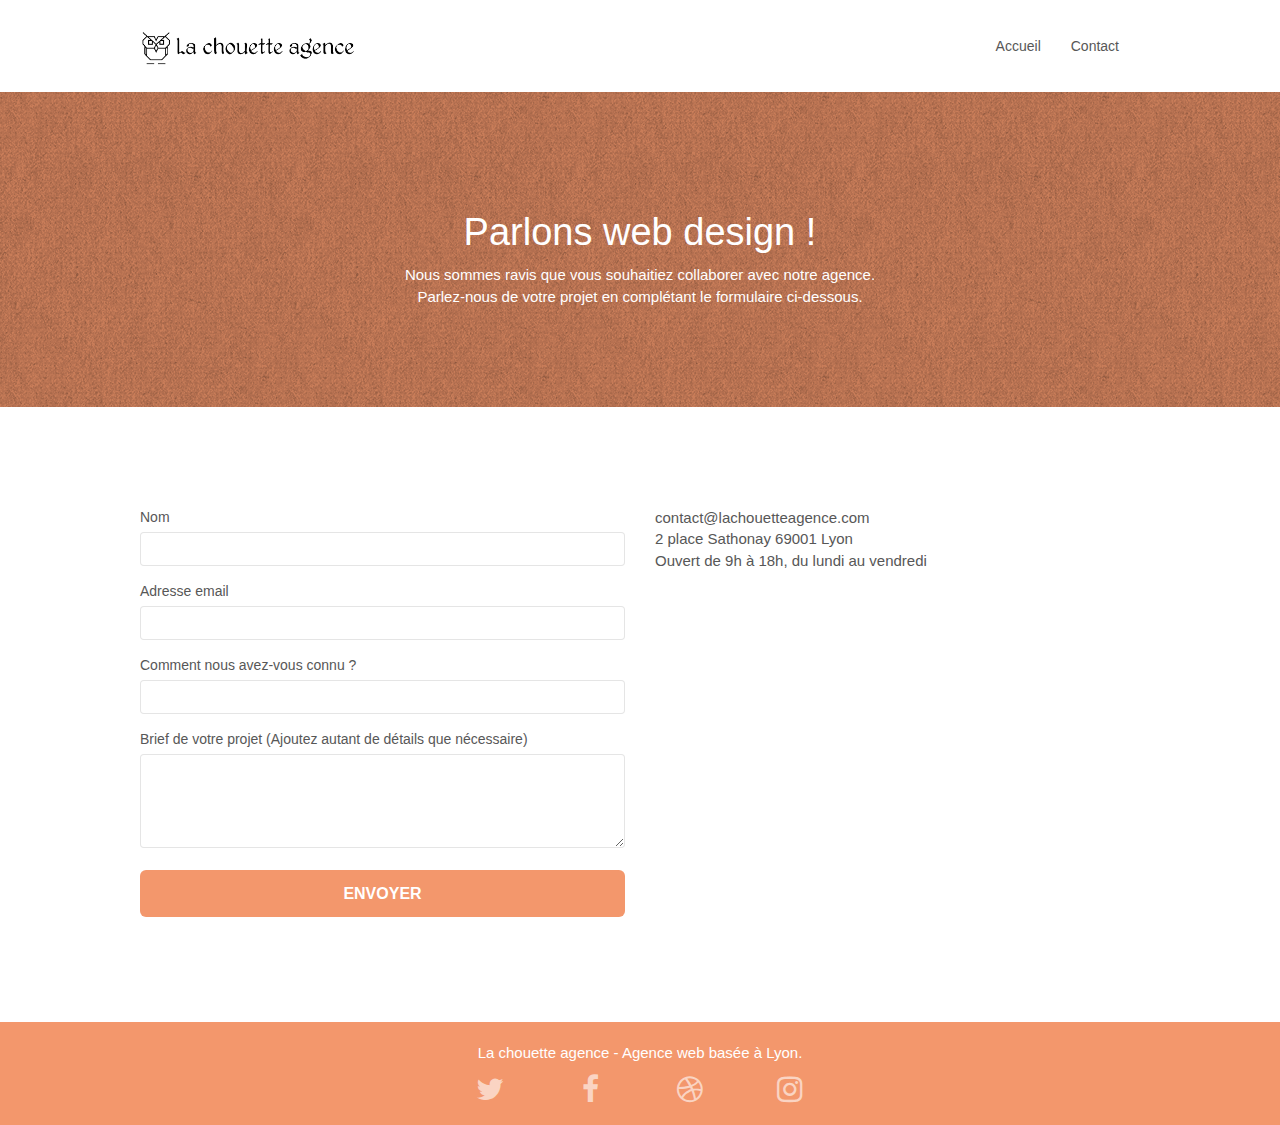
==== page2.html @ 59e29ae6 "La chouette" ====
<!doctype html>
<html lang="fr">
<head>
    <meta charset="utf-8">
    <meta name="keywords" content="Agence web design Lyon, SEO, Création site web">
    <meta name="description" content="Contact de la chouette agence de web design">
    <meta name="viewport" content="width=device-width, initial-scale=1.0, viewport-fit=cover">
    <link rel="shortcut icon" type="image/png" href="favicon.jpg">
    
	<link rel="stylesheet" type="text/css" href="./css/bootstrap.css">
	<link rel="stylesheet" type="text/css" href="style.css">
	<link rel="stylesheet" type="text/css" href="./css/font-awesome.css">
	<link rel="stylesheet" type="text/css" href="./css/et-line.css">
	
    
	<script src="./js/jquery-2.1.0.js"></script>
	<script src="./js/bootstrap.js"></script>
	<script src="./js/blocs.js"></script>
	<script src="./js/jquery.touchSwipe.js" defer></script>
	<script src="./js/jqBootstrapValidation.js"></script>
	<script src="./js/formHandler.js"></script>
    <title>Contact</title>

    
<!-- Analytics -->
 
<!-- Analytics END -->
    
</head>
<body>
<!-- Principal conteneur -->
<div class="page-container">
    
<!-- bloc-0 -->
<div class="bloc bgc-white l-bloc " id="bloc-0">
	<div class="container bloc-sm">
		<nav class="navbar row">
			<div class="navbar-header">
				<a class="navbar-brand" href="index.html"><img src="img/la-chouette-agence.png" alt="atlanta web design logo" height="40" /></a>
			</div>
			<div class="collapse navbar-collapse navbar-1 special-dropdown-nav">
				<ul class="site-navigation nav navbar-nav">
					<li>
						<a href="index.html">Accueil</a>
					</li>
					<li>
						<a href="page2.html">Contact</a>
					</li>
				</ul>
			</div>
		</nav>
	</div>
</div>
<!-- bloc-0 END -->

<!-- bloc-6 -->
<div class="bloc bg-dots-bg bg-repeat bgc-atomic-tangerine d-bloc bloc-bg-texture texture-paper" id="bloc-6">
	<div class="container bloc-lg">
		<div class="row">
			<div class="col-sm-12">
				<h1 class="text-center hero-bloc-text tc-white">
					Parlons web design !
				</h1>
				<p class="text-center mg-lg tc-white tight-width-whitespace">
					Nous sommes ravis que vous souhaitiez collaborer avec notre agence.<br>
					Parlez-nous de votre projet en complétant le formulaire ci-dessous.
				</p>
			</div>
		</div>
	</div>
</div>
<!-- bloc-6 END -->

<!-- bloc-7 -->
<div class="bloc bgc-white l-bloc" id="bloc-7">
	<div class="container bloc-lg">
		<div class="row">
			<div class="col-sm-6">
				<form id="form_1" novalidate success-msg="Your message has been sent." fail-msg="Sorry it seems that our mail server is not responding, Sorry for the inconvenience!">
					<div class="form-group">
						<label>
							Nom
						</label>
						<input id="name" class="form-control" required />
					</div>
					<div class="form-group">
						<label>
							Adresse email
						</label>
						<input id="email" class="form-control" type="email" required />
					</div>
					<div class="form-group">
						<label>
							Comment nous avez-vous connu ?
						</label>
						<input class="form-control" type="email" required id="input_504" />
					</div>
					<div class="form-group">
						<label>
							Brief de votre projet (Ajoutez autant de détails que nécessaire)<br>
						</label><textarea id="message" class="form-control" rows="4" cols="50" required></textarea>
					</div> 
					<button class="bloc-button btn btn-lg btn-block cta-hero btn-atomic-tangerine" type="submit">
						Envoyer
					</button>
				</form>
			</div>
			<div class="col-sm-6">
				<p>
					contact@lachouetteagence.com<br>2 place Sathonay 69001 Lyon<br>Ouvert de 9h à 18h, du lundi au vendredi<br>
				</p>
			</div>
		</div>
	</div>
</div>
<!-- bloc-7 END -->

<!-- ScrollToTop Button -->
<a class="bloc-button btn btn-d scrollToTop" onclick="scrollToTarget('1')"><span class="fa fa-chevron-up"></span></a>
<!-- ScrollToTop Button END-->


<!-- Footer - bloc-8 -->
<div class="bloc bgc-atomic-tangerine d-bloc" id="bloc-8">
	<div class="container bloc-sm">
		<div class="row">
			<div class="col-sm-12">
				<p class="text-center white">	
					La chouette agence - Agence web basée à Lyon.<br>
				</p>
				<div class="row row-no-gutters social">
					<div class="col-sm-3">
						<div class="text-center">
							<a class="social" href="index.html"><span class="fa fa-twitter icon-md"></span></a>
						</div>
					</div>
					<div class="col-sm-3">
						<div class="text-center">
							<a class="social" href="index.html"><span class="fa fa-facebook icon-md"></span></a>
						</div>
					</div>
					<div class="col-sm-3">
						<div class="text-center">
							<a class="social" href="index.html"><span class="fa fa-dribbble icon-md"></span></a>
						</div>
					</div>
					<div class="col-sm-3">
						<div class="text-center">
							<a class="social" href="index.html"><span class="fa fa-instagram icon-md"></span></a>
						</div>
					</div>
				</div>
			</div>
		</div>
	</div>
</div>
<!-- Footer - bloc-8 END -->

</div>
<!-- Principal conteneur END -->
</body>
</html>
---- style.css ----
body {
    margin: 0;
    padding: 0;
    background: #FFF;
    overflow-x: hidden;
    -webkit-font-smoothing: antialiased;
    -moz-osx-font-smoothing: grayscale;
}

a,
button {
    transition: all .3s ease-in-out;
    outline: none!important;
}

a:hover {
    text-decoration: none;
    cursor: pointer;
}

#page-loading-blocs-notifaction {
    position: fixed;
    top: 0;
    bottom: 0;
    width: 100%;
    z-index: 100000;
    background: #FFFFFF url("img/pageload-spinner.gif") no-repeat center center;
}

.bloc {
    width: 100%;
    clear: both;
    background: 50% 50% no-repeat;
    padding: 0 50px;
    -webkit-background-size: cover;
    -moz-background-size: cover;
    -o-background-size: cover;
    background-size: cover;
    position: relative;
}

.bloc .container {
    padding-left: 0;
    padding-right: 0;
}

.bloc-lg {
    padding: 100px 50px;
}

.bloc-md {
    padding: 50px;
}

.bloc-sm {
    padding: 20px 50px;
}

.bg-center,
.bg-l-edge,
.bg-r-edge,
.bg-t-edge,
.bg-b-edge,
.bg-tl-edge,
.bg-bl-edge,
.bg-tr-edge,
.bg-br-edge,
.bg-repeat {
    -webkit-background-size: auto!important;
    -moz-background-size: auto!important;
    -o-background-size: auto!important;
    background-size: auto!important;
}

.bg-repeat {
    background: repeat;
}

.bg-t-edge {
    background: top no-repeat;
}

.bloc-bg-texture::before {
    content: "";
    background-size: 2px 2px;
    position: absolute;
    top: 0;
    bottom: 0;
    left: 0;
    right: 0;
}

.texture-paper::before {
    background: url("img/texture-paper.png");
    background-size: 280px 280px;
}

.b-parallax {
    background-attachment: fixed;
}

.d-bloc {
    color: rgba(255, 255, 255, .7);
}

.d-bloc button:hover {
    color: rgba(255, 255, 255, .9);
}

.d-bloc .icon-round,
.d-bloc .icon-square,
.d-bloc .icon-rounded,
.d-bloc .icon-semi-rounded-a,
.d-bloc .icon-semi-rounded-b {
    border-color: rgba(255, 255, 255, .9);
}

.d-bloc .divider-h span {
    border-color: rgba(255, 255, 255, .2);
}

.d-bloc .a-btn,
.d-bloc .navbar a,
.d-bloc .navbar-brand,
.d-bloc a .icon-sm,
.d-bloc a .icon-md,
.d-bloc a .icon-lg,
.d-bloc a .icon-xl,
.d-bloc h1 a,
.d-bloc h2 a,
.d-bloc h3 a,
.d-bloc h4 a,
.d-bloc h5 a,
.d-bloc h6 a,
.d-bloc p a {
    color: rgba(255, 255, 255, .6);
}

.d-bloc .a-btn:hover,
.d-bloc .navbar a:hover,
.d-bloc .navbar-brand:hover,
.d-bloc a:hover .icon-sm,
.d-bloc a:hover .icon-md,
.d-bloc a:hover .icon-lg,
.d-bloc a:hover .icon-xl,
.d-bloc h1 a:hover,
.d-bloc h2 a:hover,
.d-bloc h3 a:hover,
.d-bloc h4 a:hover,
.d-bloc h5 a:hover,
.d-bloc h6 a:hover,
.d-bloc p a:hover {
    color: rgba(255, 255, 255, 1);
}

.d-bloc .navbar-toggle .icon-bar {
    background: rgba(255, 255, 255, 1);
}

.d-bloc .btn-wire,
.d-bloc .btn-wire:hover {
    color: rgba(255, 255, 255, 1);
    border-color: rgba(255, 255, 255, 1);
}

.d-bloc .panel {
    color: rgba(0, 0, 0, .5);
}

.d-bloc .panel button:hover {
    color: rgba(0, 0, 0, .7);
}

.d-bloc .panel icon {
    border-color: rgba(0, 0, 0, .7);
}

.d-bloc .panel .divider-h span {
    border-color: rgba(0, 0, 0, .1);
}

.d-bloc .panel .a-btn {
    color: rgba(0, 0, 0, .6);
}

.d-bloc .panel .a-btn:hover {
    color: rgba(0, 0, 0, 1);
}

.d-bloc .panel .btn-wire,
.d-bloc .panel .btn-wire:hover {
    color: rgba(0, 0, 0, .7);
    border-color: rgba(0, 0, 0, .3);
}

.d-bloc .panel,
.l-bloc {
    color: rgba(0, 0, 0, .5);
}

.d-bloc .panel button:hover,
.l-bloc button:hover {
    color: rgba(0, 0, 0, .7);
}

.l-bloc .icon-round,
.l-bloc .icon-square,
.l-bloc .icon-rounded,
.l-bloc .icon-semi-rounded-a,
.l-bloc .icon-semi-rounded-b {
    border-color: rgba(0, 0, 0, .7);
}

.d-bloc .panel .divider-h span,
.l-bloc .divider-h span {
    border-color: rgba(0, 0, 0, .1);
}

.d-bloc .panel .a-btn,
.l-bloc .a-btn,
.l-bloc .navbar a,
.l-bloc .navbar-brand,
.l-bloc a .icon-sm,
.l-bloc a .icon-md,
.l-bloc a .icon-lg,
.l-bloc a .icon-xl,
.l-bloc h1 a,
.l-bloc h2 a,
.l-bloc h3 a,
.l-bloc h4 a,
.l-bloc h5 a,
.l-bloc h6 a,
.l-bloc p a {
    color: rgba(0, 0, 0, .6);
}

.d-bloc .panel .a-btn:hover,
.l-bloc .a-btn:hover,
.l-bloc .navbar a:hover,
.l-bloc .navbar-brand:hover,
.l-bloc a:hover .icon-sm,
.l-bloc a:hover .icon-md,
.l-bloc a:hover .icon-lg,
.l-bloc a:hover .icon-xl,
.l-bloc h1 a:hover,
.l-bloc h2 a:hover,
.l-bloc h3 a:hover,
.l-bloc h4 a:hover,
.l-bloc h5 a:hover,
.l-bloc h6 a:hover,
.l-bloc p a:hover {
    color: rgba(0, 0, 0, 1);
}

.d-bloc .panel .btn-wire,
.d-bloc .panel .btn-wire:hover,
.l-bloc .btn-wire,
.l-bloc .btn-wire:hover {
    color: rgba(0, 0, 0, .7);
    border-color: rgba(0, 0, 0, .3);
}

.voffset {
    margin-top: 30px;
}

.voffset-lg {
    margin-top: 80px;
}

.row-no-gutters {
    margin-right: 0;
    margin-left: 0;
}

.row.row-no-gutters > [class^="col-"],
.row.row-no-gutters > [class*=" col-"] {
    padding-right: 0;
    padding-left: 0;
}

#bloc-1-hero h1 {
    font-size: 32px;
}

.Title-h1 {
    font-size: 23px;
    display: flex;
    flex-wrap: wrap;
    width: 75%;
    position: relative;
    left: 12%;
}

.col-xs-12 blockquote p{
    display: flex;
    position: relative;
    left: 19%;
    font-size: 19px;
    width: 60%;
}

.col-sm-12 p{
    font-size: 15px;
}

.bloc-sm .row .col-sm-12 .white{
    display: flex;
    justify-content: center;
    text-align: center; 
}

.col-sm-12 .title-h2 {
    display: flex;
    position: relative;
    left: 30%;
    width: 45%;
}

.col-sm-6 p{
    font-size: 15px;
}

.navbar {
    margin-bottom: 0;
    z-index: 1;
}

.navbar-brand {
    height: auto;
    padding: 3px 15px;
    font-size: 25px;
    font-weight: normal;
    font-weight: 600;
    line-height: 44px;
}

.navbar-brand img {
    max-height: 200px;
    margin: 0 5px 0 0;
    display: inline;
}

.navbar-brand img[src$=svg] {
    min-width: 100px;
}

.nav-center .navbar-brand img {
    margin: 0;
}

.navbar-nav .open .dropdown-menu > li > a {
    text-align: inherit;
}



.nav-invert .navbar .nav {
    float: left;
}

.nav-invert .navbar-header,
.nav-invert .navbar-brand {
    float: right;
    position: relative;
    z-index: 2;
}

@media (min-width: 768px) {
    .site-navigation {
        position: absolute;
        top: 50%;
        right: 20px;
        transform: translate(0, -50%);
        -webkit-transform: translateY(-50%);
    }
    .nav > li .dropdown-menu a,
    .nav > li .dropdown-menu a:hover {
        color: #484848;
    }
    .nav-invert .site-navigation {
        left: 0;
        right: 0;
    }
    .nav-center {
        text-align: center;
    }
    .nav-center .navbar-header {
        width: 100%;
    }
    .nav-center .navbar-header,
    .nav-center .navbar-brand,
    .nav-center .nav > li {
        float: none;
        display: inline-block;
    }
    .nav-center .site-navigation {
        position: relative;
        width: 100%;
        right: 0;
        margin-right: 0px;
        margin-top: 20px;
    }
    .nav-center.mini-nav .navbar-toggle {
        float: none;
        margin: 10px auto 0;
    }
}

.nav > li > .dropdown a {
    background: none!important;
    display: block;
    padding: 14px 15px;
}

nav .caret {
    margin: 0 5px;
}

.dropdown-menu .dropdown-menu {
    top: -8px;
    left: 100%;
}

.dropdown-menu .dropmenu-flow-right {
    top: 100%;
    left: 0;
    margin-left: -1px;
    border-top-left-radius: 0;
    border-top-right-radius: 0;
}

.dropdown-menu .dropdown span {
    border: 4px solid black;
    border-top-color: transparent;
    border-right-color: transparent;
    border-bottom-color: transparent;
    margin: 6px -5px 0 0!important;
    float: right;
}

.mg-md {
    margin-top: 10px;
    margin-bottom: 20px;
}

.mg-lg {
    margin-top: 10px;
    margin-bottom: 40px;
}

.btn {
    margin: 0 5px 5px 0;
}

.btn.pull-right {
    margin: 0 0 5px 5px;
}

.btn-d,
.btn-d:hover,
.btn-d:focus {
    color: #FFF;
    background: rgba(0, 0, 0, .3);
}

button {
    outline: none!important;
}

.btn-rd {
    border-radius: 40px;
}

.btn-clean {
    border: 1px solid rgba(0, 0, 0, .08);
    border-bottom-color: rgba(0, 0, 0, .1);
    text-shadow: 0 1px 0 rgba(0, 0, 1, .1);
    box-shadow: 0 1px 3px rgba(0, 0, 1, .25), inset 0 1px 0 0 rgba(255, 255, 255, .15);
}

.icon-md {
    font-size: 30px!important;
}

.icon-lg {
    font-size: 60px!important;
}

.sm-shadow {
    text-shadow: 0 1px 2px rgba(0, 0, 0, .3);
}

.panel-sq,
.panel-sq .panel-heading,
.panel-sq .panel-footer {
    border-radius: 0;
}

.panel-rd {
    border-radius: 30px;
}

.panel-rd .panel-heading {
    border-radius: 29px 29px 0 0;
}

.panel-rd .panel-footer {
    border-radius: 0 0 29px 29px;
}

.form-control {
    border-color: rgba(0, 0, 0, .1);
    box-shadow: none;
}

.scrollToTop {
    width: 40px;
    height: 40px;
    position: fixed;
    bottom: 20px;
    right: 20px;
    opacity: 0;
    z-index: 500;
    transition: all .3s ease-in-out;
}

.scrollToTop span {
    margin-top: 6px;
}

.showScrollTop {
    font-size: 14px;
    opacity: 1;
}

a[data-lightbox] {
    position: relative;
    display: block;
    text-align: center;
}

a[data-lightbox]:hover::before {
    content: "+";
    font-family: "HelveticaNeue-Light", "Helvetica Neue Light", "Helvetica Neue", Helvetica, Arial;
    font-size: 32px;
    width: 50px;
    height: 50px;
    margin-left: -25px;
    border-radius: 50%;
    background: rgba(0, 0, 0, .6);
    color: #FFF;
    font-weight: 100;
    z-index: 1;
    position: absolute;
    top: 50%;
    transform: translateY(-50%);
    -webkit-transform: translateY(-50%);
}

a[data-lightbox]:hover img {
    opacity: 0.6;
    -webkit-animation-fill-mode: none;
    animation-fill-mode: none;
}

#lightbox-modal {
    display: flex;
    align-items: center;
}

#lightbox-modal .modal-dialog {
    width: 90%;
    max-width: 900px;
    margin: 0 auto 0;
}

#lightbox-modal .modal-dialog img {
    max-height: 90vh;
    margin: 0 auto;
}

.lightbox-caption {
    padding: 20px;
    color: #FFF;
    background: rgba(0, 0, 0, .5);
    position: absolute;
    left: 15px;
    right: 15px;
    bottom: 5px;
}

.close-lightbox {
    color: #FFF;
    font-size: 30px;
    position: absolute;
    top: 20px;
    right: 20px;
    z-index: 20;
    background: rgba(0, 0, 0, .5);
    border: none;
    line-height: 30px;
    padding: 0 9px 5px;
    opacity: 0.3;
}

.close-lightbox:hover,
.next-lightbox:hover,
.prev-lightbox:hover {
    opacity: 1.0;
    color: #FFF;
}

.next-lightbox,
.prev-lightbox {
    font-size: 20px;
    color: rgba(255, 255, 255, .9);
    background: rgba(0, 0, 0, .5);
    transition: all .2s ease-in-out;
    position: absolute;
    top: 45%;
    z-index: 1;
    opacity: 0.4;
}

.next-lightbox {
    padding: 6px 8px 1px 13px;
    right: 25px;
}

.prev-lightbox {
    padding: 6px 13px 1px 10px;
    left: 25px;
}

.snapshot-lb .modal-body {
    padding-bottom: 45px;
}

.snapshot-lb .lightbox-caption {
    padding: 0;
    color: rgba(0, 0, 0, .5);
    background: none;
}

h1,
h2,
h3,
h4,
h5,
h6,
p,
label,
.btn,
a {
    font-family: "helvetica";
    font-weight: 400;
    color: #575757!important;
}

.container {
    max-width: 1000px;
}

.hero-bloc-text {
    font-size: 38px;
}

.hero-bloc-text-sub {
    font-size: 36px;
}

.statement-bloc-text {
    line-height: 26px;
    font-style: italic;
    font-size: 20px;
    text-align: center;
    font-weight: lighter;
    max-width: 520px;
    margin: auto auto auto auto;
}

p {
    font-size: 11px;
}

.tight-width-whitespace {
    max-width: 600px;
    margin: auto auto auto auto;
}

.h1 {
    font-size: 20px;
    font-family: "Open Sans";
}

.cta-hero {
    margin-top: 22px;
    color: #FFFFFF!important;
    text-transform: uppercase;
    padding: 12px 28px 12px 28px;
    font-size: 16px;
    font-weight: 700;
}

.social {
    max-width: 400px;
    margin: auto auto auto auto;
}

h2 {
    font-size: 22px;
    line-height: 1.4em;
}

h3 {
    font-size: 15px;
    text-transform: uppercase;
    font-weight: 700;
    color: #333333!important;
}

.med-width-whitespace {
    max-width: 800px;
    margin: auto auto auto auto;
    box-shadow: 0px 0px 0px #000000;
}

h1 {
    color: #333333!important;
}

h4 {
    color: #333333!important;
}

.icons {
    margin-bottom: 14px;
    margin-top: 24px;
}

.white {
    color: #FFFFFF!important;
}

.portfolio-thumb {
    margin-bottom: 24px;
}

.portfolio-row {
    margin-bottom: 44px;
    margin-top: 50px;
}

.avatar {
    box-shadow: 0px 4px 9px rgba(0, 0, 0, 0.3);
}

.black-background {
    background-color: rgba(165, 147, 99, 0.7);
    padding: 40px 40px 40px 40px;
}

.bold-link {
    font-weight: 900;
    text-decoration: underline!important;
}

.bgc-white {
    background-color: #FFFFFF;
}

.bgc-dark-slate-blue {
    background-color: #364577;
}

.bgc-atomic-tangerine {
    background-color: #F3976C;
}

.tc-white {
    color:  white !important;
}

.btn-atomic-tangerine {
    background: #F3976C;
    color: #FFFFFF!important;
}

.btn-atomic-tangerine:hover {
    background: #c27956!important;
    color: #FFFFFF!important;
}

.ltc-white {
    color: #FFFFFF!important;
}

.ltc-white:hover {
    color: #cccccc!important;
}

.ltc-atomic-tangerine {
    color: #F3976C!important;
}

.ltc-atomic-tangerine:hover {
    color: #c27956!important;
}

.icon-dark-slate-blue {
    color: #364577!important;
    border-color: #364577!important;
}

.bg-dots-bg {
    background-image: url("img/dots-bg.png");
}

.bg-lines-h2-bg {
    background-image: url("img/lines-h2-bg.png");
}

.bg-banniere {
    background-image: url("img/la-chouette-agence-banniere.jpg");
}

.bg-presentation {
    background-image: url("img/image-de-presentation.jpg");
}

@media (max-width: 1024px) {
    .bloc {
        padding-left: 20px;
        padding-right: 20px;
    }
    .bloc.full-width-bloc,
    .bloc-tile-2.full-width-bloc .container,
    .bloc-tile-3.full-width-bloc .container,
    .bloc-tile-4.full-width-bloc .container {
        padding-left: 0;
        padding-right: 0;
    }
}

@media (max-width: 992px) and (min-width: 768px) {
    .navbar .nav {
        max-width: 80%
    }
    .nav-center.navbar .nav {
        max-width: 100%
    }
}

@media only screen and (min-device-width: 768px) and (max-device-width: 1024px) and (orientation: landscape) {
    .b-parallax {
        background-attachment: scroll;
    }
}

@media only screen and (min-device-width: 1024px) and (max-device-width: 1366px) and (-webkit-min-device-pixel-ratio: 1.5) {
    .b-parallax {
        background-attachment: scroll;
    }
}

@media (max-width: 991px) {
    .container {
        width: 100%;
    }
    .b-parallax {
        background-attachment: scroll;
    }
    .page-container,
    #hero-bloc {
        overflow-x: hidden;
        position: relative;
    }
    .bloc {
        padding-left: constant(safe-area-inset-left);
        padding-right: constant(safe-area-inset-right);
    }
    .bloc-group,
    .bloc-group .bloc {
        display: block;
        width: 100%;
    }
    .bloc-fill-screen .fill-bloc-top-edge,
    .bloc-fill-screen .fill-bloc-bottom-edge {
        padding: 0 20px;
        padding-left: constant(safe-area-inset-left);
        padding-right: constant(safe-area-inset-right);
    }
}

@media (max-width: 767px) {
    .page-container {
        overflow-x: hidden;
        position: relative;
    }
    h1,
    h2,
    h3,
    h4,
    h5,
    h6,
    p,
    #disqus_thread {
        padding-left: 10px!important;
        padding-right: 10px!important;
    }
    .b-parallax {
        background-attachment: scroll;
    }
    .navbar .nav {
        padding-top: 0;
        border-top: 1px solid rgba(0, 0, 0, .2);
        float: none!important;
    }
    .navbar.row {
        margin-left: 0;
        margin-right: 0;
    }
    .site-navigation {
        position: inherit;
        transform: none;
        -webkit-transform: none;
        -ms-transform: none;
    }
    .nav > li {
        margin-top: 0;
        border-bottom: 1px solid rgba(0, 0, 0, .1);
        background: rgba(0, 0, 0, .05);
        text-align: left;
        padding-left: 15px;
        width: 100%;
    }
    .nav > li:hover {
        background: rgba(0, 0, 0, .08);
    }
    .dropdown .dropdown a .caret {
        float: none;
        margin: 5px 0 0 10px!important;
        border: 4px solid black;
        border-bottom-color: transparent;
        border-right-color: transparent;
        border-left-color: transparent;
    }
    #hero-bloc .navbar .nav {
        background: rgba(0, 0, 0, .8);
    }
    #hero-bloc .navbar .nav a {
        color: rgba(255, 255, 255, .6);
    }
    .hero {
        padding: 50px 0;
    }
    .hero-nav {
        left: -1px;
        right: -1px;
    }
    .navbar-collapse {
        padding: 0;
        overflow-x: hidden;
        -webkit-box-shadow: none;
        box-shadow: none;
    }
    .navbar-brand img {
        max-height: 40px;
        width: auto;
    }
    .nav-invert .navbar-header {
        float: none;
        width: 100%;
    }
    .bloc {
        padding-left: 0;
        padding-right: 0;
    }
    .bloc-xxl,
    .bloc-xl,
    .bloc-lg {
        padding: 40px 0;
    }
    .bloc-sm,
    .bloc-md {
        padding-left: 0;
        padding-right: 0;
    }
    .bloc-tile-2 .container,
    .bloc-tile-3 .container,
    .bloc-tile-4 .container,
    .bloc-fill-screen .fill-bloc-top-edge,
    .bloc-fill-screen .fill-bloc-bottom-edge {
        padding-left: 0;
        padding-right: 0;
    }
    .a-block {
        padding: 0 10px;
    }
    .btn-dwn {
        display: none;
    }
    .voffset {
        margin-top: 5px;
    }
    .voffset-md {
        margin-top: 20px;
    }
    .voffset-lg {
        margin-top: 30px;
    }
    form {
        padding: 5px;
    }
    .close-lightbox {
        display: inline-block;
    }
    .blocsapp-device-iphone5 {
        background-size: 216px 425px;
        padding-top: 60px;
        width: 216px;
        height: 425px;
    }
    .blocsapp-device-iphone5 img {
        width: 180px;
        height: 320px;
    }
}

@media (max-width: 400px) {
    .bloc {
        padding-left: 0;
        padding-right: 0;
    }
}

@media (max-width: 767px) {
    .bloc-mob-center-text {
        text-align: center;
    }
}
---- css/et-line.css ----
@font-face {
    font-family: et-line;
    src: url(../fonts/et-line.eot);
    src: url(../fonts/et-line.eot?#iefix) format('embedded-opentype'), url(../fonts/et-line.woff) format('woff'), url(../fonts/et-line.ttf) format('truetype'), url(../fonts/et-line.svg#et-line) format('svg');
    font-weight: 400;
    font-style: normal
}

.et-icon-adjustments,
.et-icon-alarmclock,
.et-icon-anchor,
.et-icon-aperture,
.et-icon-attachment,
.et-icon-bargraph,
.et-icon-basket,
.et-icon-beaker,
.et-icon-bike,
.et-icon-book-open,
.et-icon-briefcase,
.et-icon-browser,
.et-icon-calendar,
.et-icon-camera,
.et-icon-caution,
.et-icon-chat,
.et-icon-circle-compass,
.et-icon-clipboard,
.et-icon-clock,
.et-icon-cloud,
.et-icon-compass,
.et-icon-desktop,
.et-icon-dial,
.et-icon-document,
.et-icon-documents,
.et-icon-download,
.et-icon-dribbble,
.et-icon-edit,
.et-icon-envelope,
.et-icon-expand,
.et-icon-facebook,
.et-icon-flag,
.et-icon-focus,
.et-icon-gears,
.et-icon-genius,
.et-icon-gift,
.et-icon-global,
.et-icon-globe,
.et-icon-googleplus,
.et-icon-grid,
.et-icon-happy,
.et-icon-hazardous,
.et-icon-heart,
.et-icon-hotairballoon,
.et-icon-hourglass,
.et-icon-key,
.et-icon-laptop,
.et-icon-layers,
.et-icon-lifesaver,
.et-icon-lightbulb,
.et-icon-linegraph,
.et-icon-linkedin,
.et-icon-lock,
.et-icon-magnifying-glass,
.et-icon-map,
.et-icon-map-pin,
.et-icon-megaphone,
.et-icon-mic,
.et-icon-mobile,
.et-icon-newspaper,
.et-icon-notebook,
.et-icon-paintbrush,
.et-icon-paperclip,
.et-icon-pencil,
.et-icon-phone,
.et-icon-picture,
.et-icon-pictures,
.et-icon-piechart,
.et-icon-presentation,
.et-icon-pricetags,
.et-icon-printer,
.et-icon-profile-female,
.et-icon-profile-male,
.et-icon-puzzle,
.et-icon-quote,
.et-icon-recycle,
.et-icon-refresh,
.et-icon-ribbon,
.et-icon-rss,
.et-icon-sad,
.et-icon-scissors,
.et-icon-scope,
.et-icon-search,
.et-icon-shield,
.et-icon-speedometer,
.et-icon-strategy,
.et-icon-streetsign,
.et-icon-tablet,
.et-icon-target,
.et-icon-telescope,
.et-icon-toolbox,
.et-icon-tools,
.et-icon-tools-2,
.et-icon-trophy,
.et-icon-tumblr,
.et-icon-twitter,
.et-icon-upload,
.et-icon-video,
.et-icon-wallet,
.et-icon-wine {
    font-family: et-line;
    speak: none;
    font-style: normal;
    font-weight: 400;
    font-variant: normal;
    text-transform: none;
    line-height: 1;
    -webkit-font-smoothing: antialiased;
    -moz-osx-font-smoothing: grayscale;
    display: inline-block
}

.et-icon-mobile:before {
    content: "\e000"
}

.et-icon-laptop:before {
    content: "\e001"
}

.et-icon-desktop:before {
    content: "\e002"
}

.et-icon-tablet:before {
    content: "\e003"
}

.et-icon-phone:before {
    content: "\e004"
}

.et-icon-document:before {
    content: "\e005"
}

.et-icon-documents:before {
    content: "\e006"
}

.et-icon-search:before {
    content: "\e007"
}

.et-icon-clipboard:before {
    content: "\e008"
}

.et-icon-newspaper:before {
    content: "\e009"
}

.et-icon-notebook:before {
    content: "\e00a"
}

.et-icon-book-open:before {
    content: "\e00b"
}

.et-icon-browser:before {
    content: "\e00c"
}

.et-icon-calendar:before {
    content: "\e00d"
}

.et-icon-presentation:before {
    content: "\e00e"
}

.et-icon-picture:before {
    content: "\e00f"
}

.et-icon-pictures:before {
    content: "\e010"
}

.et-icon-video:before {
    content: "\e011"
}

.et-icon-camera:before {
    content: "\e012"
}

.et-icon-printer:before {
    content: "\e013"
}

.et-icon-toolbox:before {
    content: "\e014"
}

.et-icon-briefcase:before {
    content: "\e015"
}

.et-icon-wallet:before {
    content: "\e016"
}

.et-icon-gift:before {
    content: "\e017"
}

.et-icon-bargraph:before {
    content: "\e018"
}

.et-icon-grid:before {
    content: "\e019"
}

.et-icon-expand:before {
    content: "\e01a"
}

.et-icon-focus:before {
    content: "\e01b"
}

.et-icon-edit:before {
    content: "\e01c"
}

.et-icon-adjustments:before {
    content: "\e01d"
}

.et-icon-ribbon:before {
    content: "\e01e"
}

.et-icon-hourglass:before {
    content: "\e01f"
}

.et-icon-lock:before {
    content: "\e020"
}

.et-icon-megaphone:before {
    content: "\e021"
}

.et-icon-shield:before {
    content: "\e022"
}

.et-icon-trophy:before {
    content: "\e023"
}

.et-icon-flag:before {
    content: "\e024"
}

.et-icon-map:before {
    content: "\e025"
}

.et-icon-puzzle:before {
    content: "\e026"
}

.et-icon-basket:before {
    content: "\e027"
}

.et-icon-envelope:before {
    content: "\e028"
}

.et-icon-streetsign:before {
    content: "\e029"
}

.et-icon-telescope:before {
    content: "\e02a"
}

.et-icon-gears:before {
    content: "\e02b"
}

.et-icon-key:before {
    content: "\e02c"
}

.et-icon-paperclip:before {
    content: "\e02d"
}

.et-icon-attachment:before {
    content: "\e02e"
}

.et-icon-pricetags:before {
    content: "\e02f"
}

.et-icon-lightbulb:before {
    content: "\e030"
}

.et-icon-layers:before {
    content: "\e031"
}

.et-icon-pencil:before {
    content: "\e032"
}

.et-icon-tools:before {
    content: "\e033"
}

.et-icon-tools-2:before {
    content: "\e034"
}

.et-icon-scissors:before {
    content: "\e035"
}

.et-icon-paintbrush:before {
    content: "\e036"
}

.et-icon-magnifying-glass:before {
    content: "\e037"
}

.et-icon-circle-compass:before {
    content: "\e038"
}

.et-icon-linegraph:before {
    content: "\e039"
}

.et-icon-mic:before {
    content: "\e03a"
}

.et-icon-strategy:before {
    content: "\e03b"
}

.et-icon-beaker:before {
    content: "\e03c"
}

.et-icon-caution:before {
    content: "\e03d"
}

.et-icon-recycle:before {
    content: "\e03e"
}

.et-icon-anchor:before {
    content: "\e03f"
}

.et-icon-profile-male:before {
    content: "\e040"
}

.et-icon-profile-female:before {
    content: "\e041"
}

.et-icon-bike:before {
    content: "\e042"
}

.et-icon-wine:before {
    content: "\e043"
}

.et-icon-hotairballoon:before {
    content: "\e044"
}

.et-icon-globe:before {
    content: "\e045"
}

.et-icon-genius:before {
    content: "\e046"
}

.et-icon-map-pin:before {
    content: "\e047"
}

.et-icon-dial:before {
    content: "\e048"
}

.et-icon-chat:before {
    content: "\e049"
}

.et-icon-heart:before {
    content: "\e04a"
}

.et-icon-cloud:before {
    content: "\e04b"
}

.et-icon-upload:before {
    content: "\e04c"
}

.et-icon-download:before {
    content: "\e04d"
}

.et-icon-target:before {
    content: "\e04e"
}

.et-icon-hazardous:before {
    content: "\e04f"
}

.et-icon-piechart:before {
    content: "\e050"
}

.et-icon-speedometer:before {
    content: "\e051"
}

.et-icon-global:before {
    content: "\e052"
}

.et-icon-compass:before {
    content: "\e053"
}

.et-icon-lifesaver:before {
    content: "\e054"
}

.et-icon-clock:before {
    content: "\e055"
}

.et-icon-aperture:before {
    content: "\e056"
}

.et-icon-quote:before {
    content: "\e057"
}

.et-icon-scope:before {
    content: "\e058"
}

.et-icon-alarmclock:before {
    content: "\e059"
}

.et-icon-refresh:before {
    content: "\e05a"
}

.et-icon-happy:before {
    content: "\e05b"
}

.et-icon-sad:before {
    content: "\e05c"
}

.et-icon-facebook:before {
    content: "\e05d"
}

.et-icon-twitter:before {
    content: "\e05e"
}

.et-icon-googleplus:before {
    content: "\e05f"
}

.et-icon-rss:before {
    content: "\e060"
}

.et-icon-tumblr:before {
    content: "\e061"
}

.et-icon-linkedin:before {
    content: "\e062"
}

.et-icon-dribbble:before {
    content: "\e063"
}
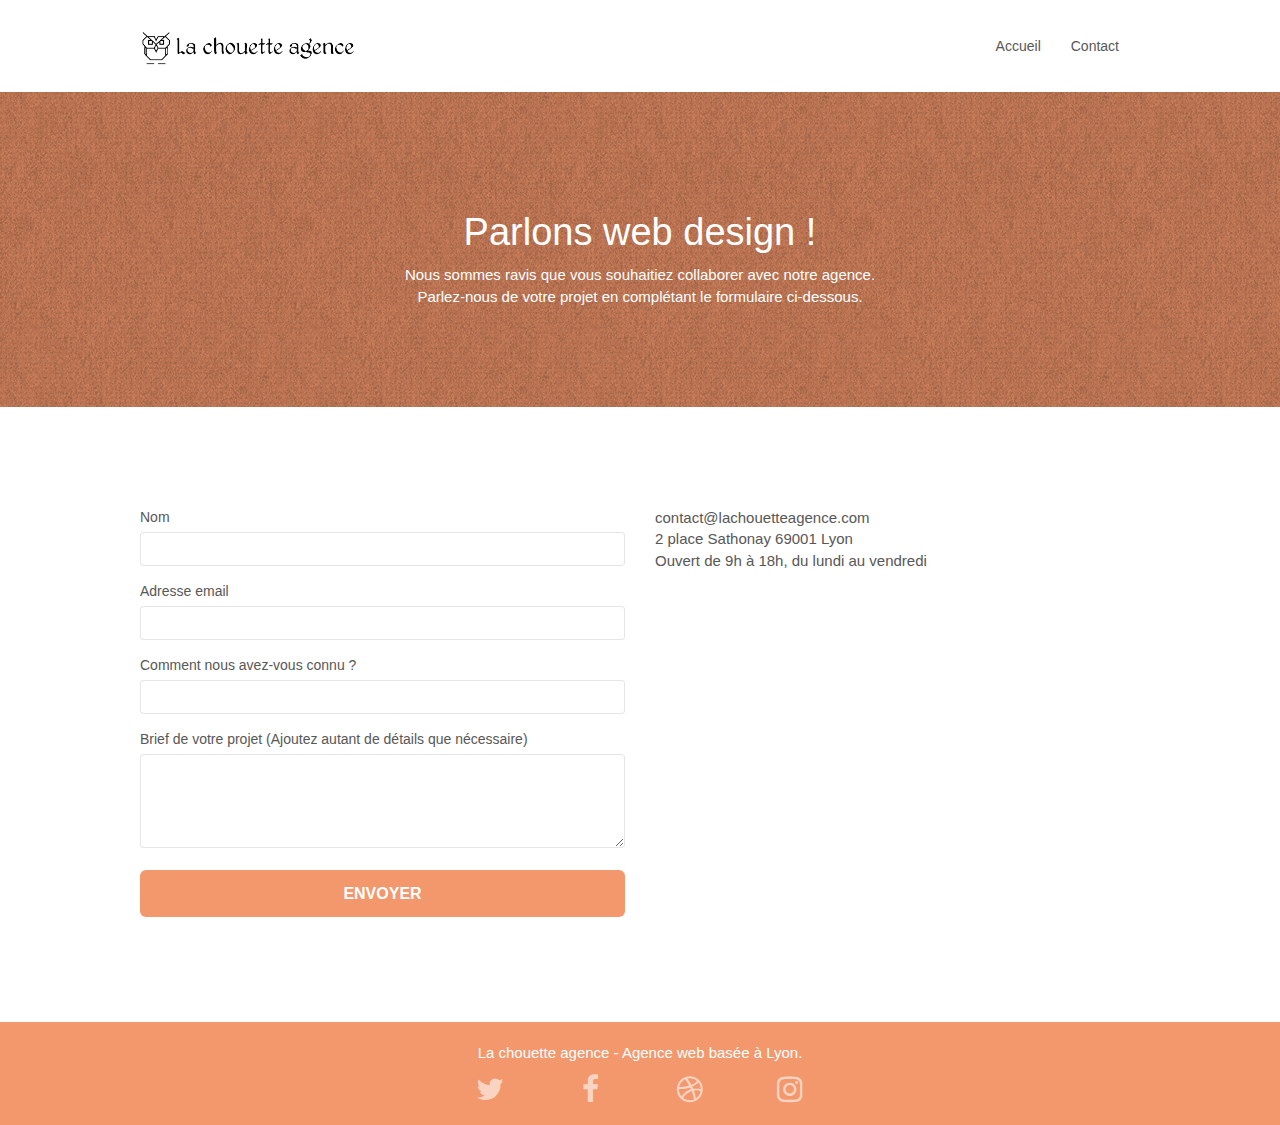
==== commit 1046c9c6: "La chouette" ====
--- a/page2.html
+++ b/page2.html
@@ -13,10 +13,10 @@
 	<link rel="stylesheet" type="text/css" href="./css/et-line.css">
 	
     
-	<script src="./js/jquery-2.1.0.js"></script>
-	<script src="./js/bootstrap.js"></script>
+	<script src="./js/jquery-2.1.0.js" async></script>
+	<script src="./js/bootstrap.js" async></script>
 	<script src="./js/blocs.js"></script>
-	<script src="./js/jquery.touchSwipe.js" defer></script>
+	<script src="./js/jquery.touchSwipe.js"></script>
 	<script src="./js/jqBootstrapValidation.js"></script>
 	<script src="./js/formHandler.js"></script>
     <title>Contact</title>
--- a/style.css
+++ b/style.css
@@ -385,9 +385,11 @@
     .nav-center {
         text-align: center;
     }
+
     .nav-center .navbar-header {
         width: 100%;
     }
+
     .nav-center .navbar-header,
     .nav-center .navbar-brand,
     .nav-center .nav > li {
@@ -852,13 +854,13 @@
     }
 }
 
-@media only screen and (min-device-width: 768px) and (max-device-width: 1024px) and (orientation: landscape) {
+@media only screen and (min-width: 768px) and (max-width: 1024px) and (orientation: landscape) {
     .b-parallax {
         background-attachment: scroll;
     }
 }
 
-@media only screen and (min-device-width: 1024px) and (max-device-width: 1366px) and (-webkit-min-device-pixel-ratio: 1.5) {
+@media only screen and (min-width: 1024px) and (max-width: 1366px) and (-webkit-min-device-pixel-ratio: 1.5) {
     .b-parallax {
         background-attachment: scroll;
     }
@@ -1029,6 +1031,20 @@
 }
 
 @media (max-width: 400px) {
+    .img-responsive {
+    margin-left: auto;
+    margin-right: auto;
+    width: 20em;
+}
+    .social{
+    display: flex;
+    justify-content: center;
+    }
+    
+    .social{
+    justify-content: space-between;
+    }
+    
     .bloc {
         padding-left: 0;
         padding-right: 0;
@@ -1036,6 +1052,21 @@
 }
 
 @media (max-width: 767px) {
+    .img-responsive {
+    margin-left: auto;
+    margin-right: auto;
+    width: 20em;
+}
+    
+    .social{
+    display: flex;
+    justify-content: center;
+    }
+    
+    .social{
+    justify-content: space-between;
+    }
+    
     .bloc-mob-center-text {
         text-align: center;
     }
